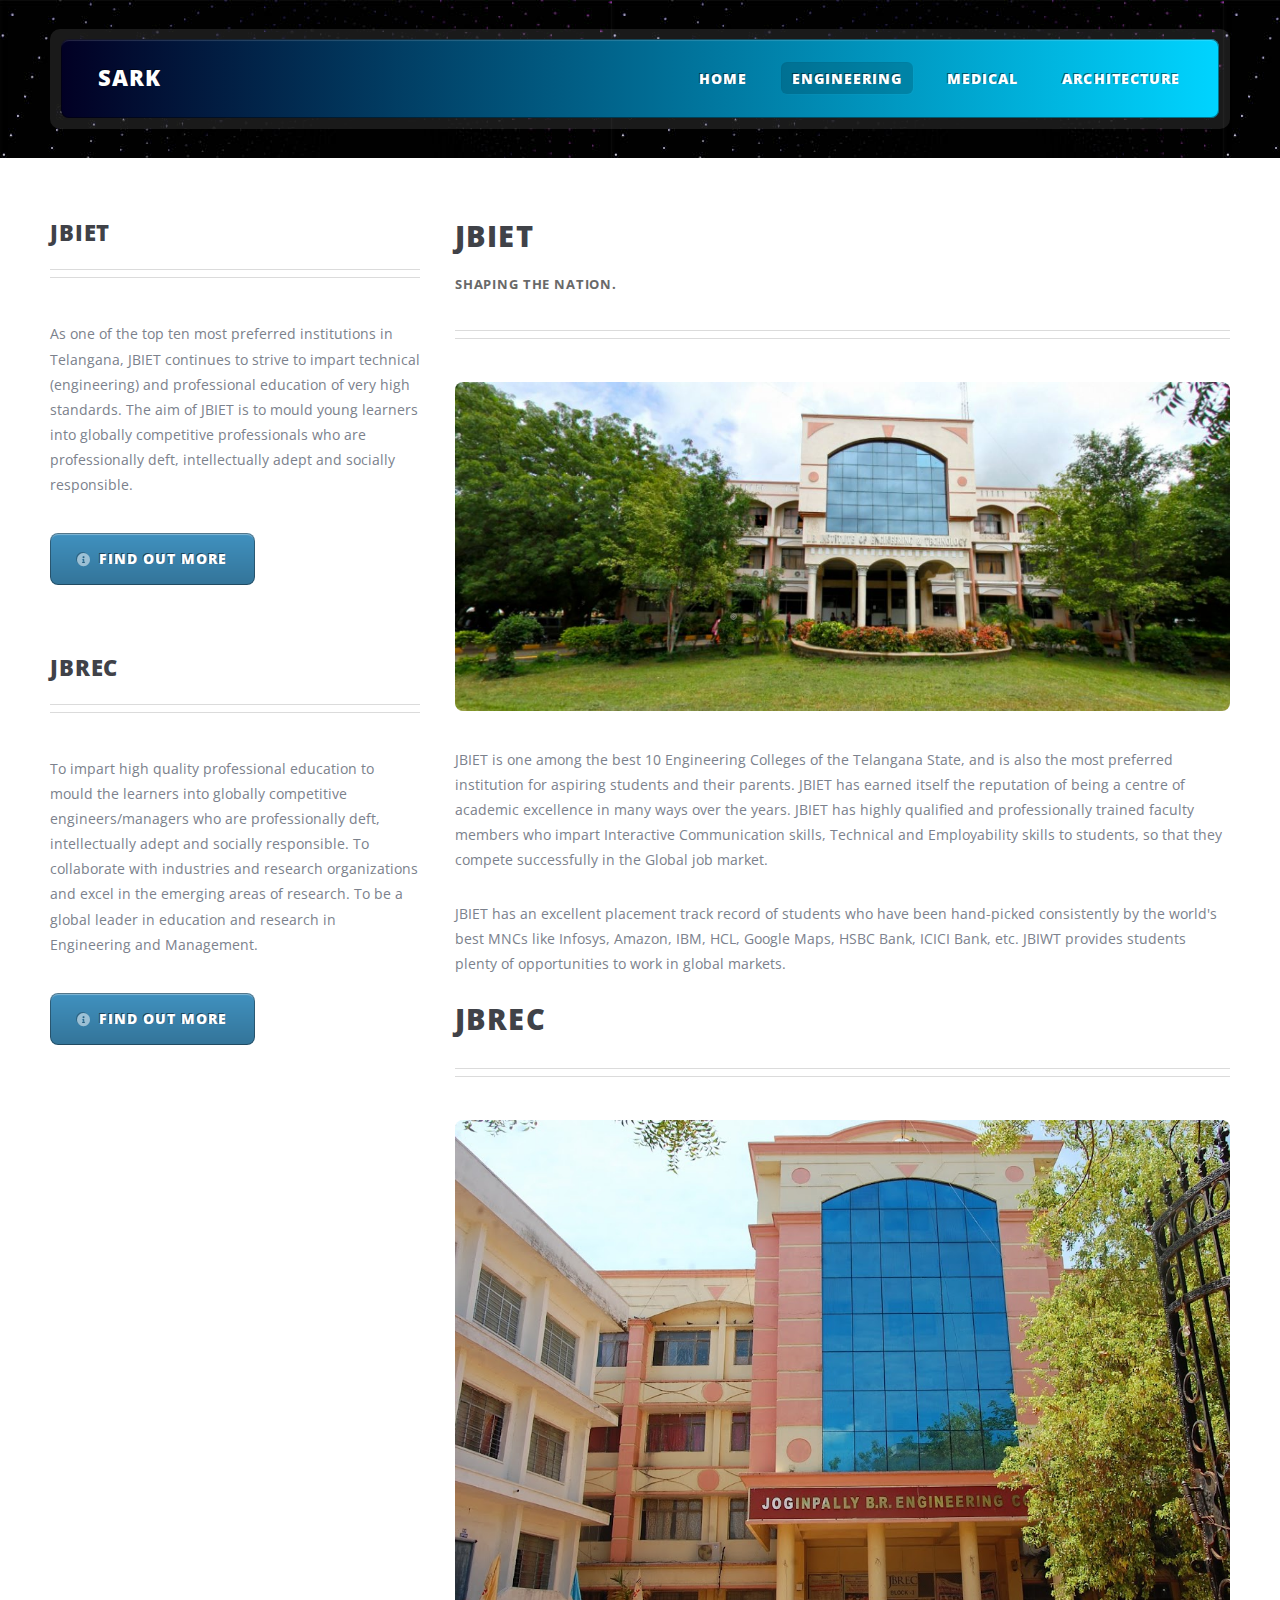
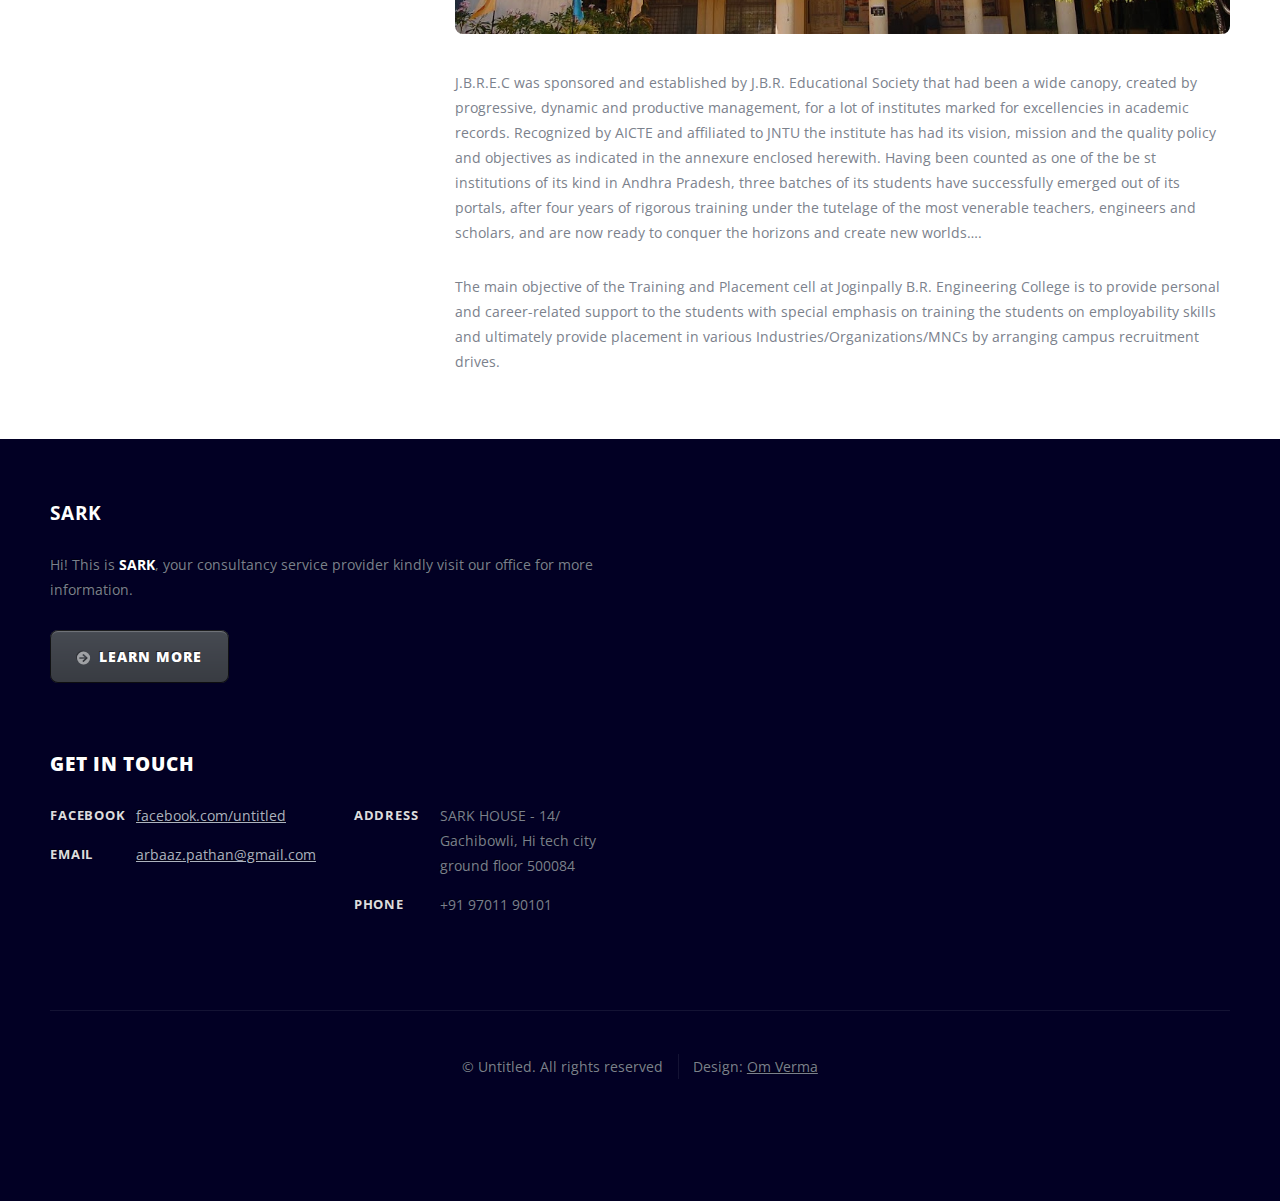
==== sark/sark/left-sidebar.html @ bbc54f71 "Add files via upload" ====
<!DOCTYPE HTML>
<html>
	<head>
		<title>SARK</title>
		<meta charset="utf-8" />
		<meta name="viewport" content="width=device-width, initial-scale=1, user-scalable=no" />
		<link rel="stylesheet" href="assets/css/main.css" />
	</head>
	<body class="left-sidebar is-preload">
		<div id="page-wrapper">

			<!-- Header Wrapper -->
				<div id="header-wrapper">
					<div class="container">

						<!-- Header -->
							<header id="header">
								<div class="inner">

									<!-- Logo -->
										<h1><a href="index.html" id="logo">SARK</a></h1>

									<!-- Nav -->
										<nav id="nav">
											<ul>
												<li><a href="index.html">Home</a></li>
												<li class="current_page_item"><a href="left-sidebar.html">Engineering</a></li>
												<li><a href="right-sidebar.html">Medical</a></li>
												<li><a href="no-sidebar.html">Architecture</a></li>
											</ul>
										</nav>

								</div>
							</header>

					</div>
				</div>

			<!-- Main Wrapper -->
				<div id="main-wrapper">
					<div class="wrapper style2">
						<div class="inner">
							<div class="container">
								<div class="row">
									<div class="col-4 col-12-medium">
										<div id="sidebar">

											<!-- Sidebar -->

												<section>
													<header class="major">
														<h2>JBIET</h2>
													</header>
													<p>As one of the top ten most preferred institutions in Telangana, JBIET continues to strive to impart technical (engineering) and professional education of very high standards.

														The aim of JBIET is to mould young learners into globally competitive professionals who are professionally deft, intellectually adept and socially responsible.</p>
													<footer>
														<a target="_blank" href="https://www.jbiet.edu.in/" class="button icon solid fa-info-circle">Find out more</a>
													</footer>
												</section>

												<section>
													<header class="major">
														<h2>JBREC</h2>
													</header>
													<ul class="style2">
														To impart high quality professional education to mould the learners into globally competitive engineers/managers who are professionally deft, intellectually adept and socially responsible.
To collaborate with industries and research organizations and excel in the emerging areas of research.

To be a global leader in education and research in Engineering and Management.
													</ul>
													<footer>
														<a target="_blank" href="https://jbrec.edu.in/" class="button icon solid fa-info-circle">Find out more</a>
													</footer>
												</section>

										</div>
									</div>
									<div class="col-8 col-12-medium imp-medium">
										<div id="content">

											<!-- Content -->

												<article>
													<header class="major">
														<h2>JBIET</h2>
														<p>Shaping the Nation.</p>
													</header>

													<span class="image featured"><img src="images/JBIET.jpeg" alt="" /></span>

													<p>JBIET is one among the best 10 Engineering Colleges of the Telangana State, and is also the most preferred institution for aspiring students and their parents. JBIET has earned itself the reputation of being a centre of academic excellence in many ways over the years.
														JBIET has highly qualified and professionally trained faculty members who impart Interactive Communication skills, Technical and Employability skills to students, so that they compete successfully in the Global job market.</p>
													<p>JBIET has an excellent placement track record of students who have been hand-picked consistently by the world's best MNCs like Infosys, Amazon, IBM, HCL, Google Maps, HSBC Bank, ICICI Bank, etc. JBIWT provides students plenty of opportunities to work in global markets.</p>

													<header class="major">
														<h2>JBREC</h2>
													</header>

													<span class="image featured"><img src="images/jbrec.JPG" alt="" /></span>

													<p>J.B.R.E.C was sponsored and established by J.B.R. Educational Society that had been a wide canopy, created by progressive, dynamic and productive management, for a lot of institutes marked for excellencies in academic records. Recognized by AICTE and affiliated to JNTU the institute has had its vision, mission and the quality policy and objectives as indicated in the annexure enclosed herewith. Having been counted as one of the be st institutions of its kind in Andhra Pradesh, three batches of its students have successfully emerged out of its portals, after four years of rigorous training under the tutelage of the most venerable teachers, engineers and scholars, and are now ready to conquer the horizons and create new worlds….</p>
													<p>The main objective of the Training and Placement cell at Joginpally B.R. Engineering College is to provide personal and career-related support to the students with special emphasis on training the students on employability skills and ultimately provide placement in various Industries/Organizations/MNCs by arranging campus recruitment drives.</p>
												</article>

										</div>
									</div>
								</div>
							</div>
						</div>
					</div>
					
									
								</div>
							</div>
						</div>
					</div>
				</div>

			<!-- Footer Wrapper -->
			<div id="footer-wrapper">
				<footer id="footer" class="container">
					<div class="row">
						<div class="col-6 col-12-medium imp-medium">

							<!-- About -->
								<section>
									<h2><strong>SARK</strong></h2>
									<p>Hi! This is <strong>SARK</strong>, your consultancy service provider
									kindly visit our office for more information.</p>
									<a href="#" class="button alt icon solid fa-arrow-circle-right">Learn More</a>
								</section>

							<!-- Contact -->
								<section>
									<h2>Get in touch</h2>
									<div>
										<div class="row">
											<div class="col-6 col-12-small">
												<dl class="contact">
													<dt>Facebook</dt>
													<dd><a href="#">facebook.com/untitled</a></dd>
													<dt>Email</dt>
													<dd><a href="#">arbaaz.pathan@gmail.com</a></dd>
												</dl>
											</div>
											<div class="col-6 col-12-small">
												<dl class="contact">
													<dt>Address</dt>
													<dd>
														SARK HOUSE - 14/ Gachibowli, Hi tech city ground floor 500084
													</dd>
													<dt>Phone</dt>
													<dd>+91 97011 90101</dd>
												</dl>
											</div>
										</div>
									</div>
								</section>

						</div>
						<div class="col-12">
							<div id="copyright">
								<ul class="menu">
									<li>&copy; Untitled. All rights reserved</li><li>Design: <a target="_blank" href="https://omverma.tech/">Om Verma</a></li>
								</ul>
							</div>
						</div>
					</div>
				</footer>
			</div>

	</div>

	<!-- Scripts -->
		<script src="assets/js/jquery.min.js"></script>
		<script src="assets/js/jquery.dropotron.min.js"></script>
		<script src="assets/js/browser.min.js"></script>
		<script src="assets/js/breakpoints.min.js"></script>
		<script src="assets/js/util.js"></script>
		<script src="assets/js/main.js"></script>

</body>
</html>
---- sark/sark/assets/css/main.css ----
@import url("https://fonts.googleapis.com/css?family=Open+Sans:400,400italic,700,800");
@import url("fontawesome-all.min.css");


html, body, div, span, applet, object,
iframe, h1, h2, h3, h4, h5, h6, p, blockquote,
pre, a, abbr, acronym, address, big, cite,
code, del, dfn, em, img, ins, kbd, q, s, samp,
small, strike, strong, sub, sup, tt, var, b,
u, i, center, dl, dt, dd, ol, ul, li, fieldset,
form, label, legend, table, caption, tbody,
tfoot, thead, tr, th, td, article, aside,
canvas, details, embed, figure, figcaption,
footer, header, hgroup, menu, nav, output, ruby,
section, summary, time, mark, audio, video {
	margin: 0;
	padding: 0;
	border: 0;
	font-size: 100%;
	font: inherit;
	vertical-align: baseline;}

article, aside, details, figcaption, figure,
footer, header, hgroup, menu, nav, section {
	display: block;}

body {
	line-height: 1;
}

ol, ul {
	list-style: none;
}

blockquote, q {
	quotes: none;
}

	blockquote:before, blockquote:after, q:before, q:after {
		content: '';
		content: none;
	}

table {
	border-collapse: collapse;
	border-spacing: 0;
}

body {
	-webkit-text-size-adjust: none;
}

mark {
	background-color: transparent;
	color: inherit;
}

input::-moz-focus-inner {
	border: 0;
	padding: 0;
}

input, select, textarea {
	-moz-appearance: none;
	-webkit-appearance: none;
	-ms-appearance: none;
	appearance: none;
}

/* Basic */

	html {
		box-sizing: border-box;
	}

	*, *:before, *:after {
		box-sizing: inherit;
	}

	@-ms-viewport {
		width: device-width;
	}

	body {
		background: #303238 url("images/bg01.png");
	}

		body.is-preload * {
			-moz-transition: none !important;
			-webkit-transition: none !important;
			-ms-transition: none !important;
			transition: none !important;
			-moz-animation: none !important;
			-webkit-animation: none !important;
			-ms-animation: none !important;
			animation: none !important;
		}

	body, input, select, textarea {
		font-family: 'Open Sans', sans-serif;
		color: #7b818c;
		font-weight: 400;
		font-size: 11pt;
		line-height: 1.85em;
	}

	a {
		color: inherit;
		text-decoration: underline;
	}

		a:hover {
			text-decoration: none;
		}

	h1, h2, h3, h4, h5, h6 {
		text-transform: uppercase;
		font-weight: 800;
		letter-spacing: 0.04em;
		color: #404248;
		margin: 0 0 1em 0;
	}

	h1 a, h2 a, h3 a, h4 a, h5 a, h6 a {
		color: inherit;
		text-decoration: none;
		outline: 0;
	}

	h2 {
		font-size: 2em;
		margin: 0 0 1.5em 0;
		line-height: 1em;
	}

		h2.icon {
			line-height: 48px;
		}

			h2.icon:before {
				position: relative;
				top: 0.05em;
				margin-right: 0.5em;
				opacity: 0.25;
			}

	h3 {
		font-size: 1.35em;
		margin-top: 2em;
	}

	b, strong {
		color: #404248;
		font-weight: 700;
	}

	i, em {
		font-style: italic;
	}

	br.clear {
		clear: both;
	}

	sub {
		position: relative;
		top: 0.5em;
		font-size: 0.8em;
	}

	sup {
		position: relative;
		top: -0.5em;
		font-size: 0.8em;
	}

	hr {
		border: 0;
		border-top: solid 1px #ddd;
	}

	blockquote {
		border-left: solid 0.5em #ddd;
		padding: 1em 0 1em 2em;
		font-style: italic;
	}

	p, ul, ol, dl, table {
		margin-bottom: 2em;
	}

	.date {
		display: block;
		text-transform: uppercase;
		font-weight: 700;
		letter-spacing: 0.065em;
		font-size: 0.9em;
		color: #696969;
		margin: 0 0 0.25em 0;
	}

/* Container */

	.container {
		margin: 0 auto;
		max-width: calc(100% - 100px);
		width: 1200px;
	}

		@media screen and (max-width: 1280px) {

			.container {
				width: 100%;
			}

		}

		@media screen and (max-width: 980px) {

			.container {
				width: 100%;
			}

		}

		@media screen and (max-width: 736px) {

			.container {
				width: 100%;
				max-width: 100%;
			}

		}

/* Row */

	.row {
		display: flex;
		flex-wrap: wrap;
		box-sizing: border-box;
		align-items: stretch;
	}

		.row > * {
			box-sizing: border-box;
		}

		.row.gtr-uniform > * > :last-child {
			margin-bottom: 0;
		}

		.row.aln-left {
			justify-content: flex-start;
		}

		.row.aln-center {
			justify-content: center;
		}

		.row.aln-right {
			justify-content: flex-end;
		}

		.row.aln-top {
			align-items: flex-start;
		}

		.row.aln-middle {
			align-items: center;
		}

		.row.aln-bottom {
			align-items: flex-end;
		}

		.row > .imp {
			order: -1;
		}

		.row > .col-1 {
			width: 8.33333%;
		}

		.row > .off-1 {
			margin-left: 8.33333%;
		}

		.row > .col-2 {
			width: 16.66667%;
		}

		.row > .off-2 {
			margin-left: 16.66667%;
		}

		.row > .col-3 {
			width: 25%;
		}

		.row > .off-3 {
			margin-left: 25%;
		}

		.row > .col-4 {
			width: 33.33333%;
		}

		.row > .off-4 {
			margin-left: 33.33333%;
		}

		.row > .col-5 {
			width: 41.66667%;
		}

		.row > .off-5 {
			margin-left: 41.66667%;
		}

		.row > .col-6 {
			width: 50%;
		}

		.row > .off-6 {
			margin-left: 50%;
		}

		.row > .col-7 {
			width: 58.33333%;
		}

		.row > .off-7 {
			margin-left: 58.33333%;
		}

		.row > .col-8 {
			width: 66.66667%;
		}

		.row > .off-8 {
			margin-left: 66.66667%;
		}

		.row > .col-9 {
			width: 75%;
		}

		.row > .off-9 {
			margin-left: 75%;
		}

		.row > .col-10 {
			width: 83.33333%;
		}

		.row > .off-10 {
			margin-left: 83.33333%;
		}

		.row > .col-11 {
			width: 91.66667%;
		}

		.row > .off-11 {
			margin-left: 91.66667%;
		}

		.row > .col-12 {
			width: 100%;
		}

		.row > .off-12 {
			margin-left: 100%;
		}

		.row.gtr-0 {
			margin-top: 0px;
			margin-left: 0px;
		}

			.row.gtr-0 > * {
				padding: 0px 0 0 0px;
			}

			.row.gtr-0.gtr-uniform {
				margin-top: 0px;
			}

				.row.gtr-0.gtr-uniform > * {
					padding-top: 0px;
				}

		.row.gtr-25 {
			margin-top: -12.5px;
			margin-left: -12.5px;
		}

			.row.gtr-25 > * {
				padding: 12.5px 0 0 12.5px;
			}

			.row.gtr-25.gtr-uniform {
				margin-top: -12.5px;
			}

				.row.gtr-25.gtr-uniform > * {
					padding-top: 12.5px;
				}

		.row.gtr-50 {
			margin-top: -25px;
			margin-left: -25px;
		}

			.row.gtr-50 > * {
				padding: 25px 0 0 25px;
			}

			.row.gtr-50.gtr-uniform {
				margin-top: -25px;
			}

				.row.gtr-50.gtr-uniform > * {
					padding-top: 25px;
				}

		.row {
			margin-top: -50px;
			margin-left: -50px;
		}

			.row > * {
				padding: 50px 0 0 50px;
			}

			.row.gtr-uniform {
				margin-top: -50px;
			}

				.row.gtr-uniform > * {
					padding-top: 50px;
				}

		.row.gtr-150 {
			margin-top: -75px;
			margin-left: -75px;
		}

			.row.gtr-150 > * {
				padding: 75px 0 0 75px;
			}

			.row.gtr-150.gtr-uniform {
				margin-top: -75px;
			}

				.row.gtr-150.gtr-uniform > * {
					padding-top: 75px;
				}

		.row.gtr-200 {
			margin-top: -100px;
			margin-left: -100px;
		}

			.row.gtr-200 > * {
				padding: 100px 0 0 100px;
			}

			.row.gtr-200.gtr-uniform {
				margin-top: -100px;
			}

				.row.gtr-200.gtr-uniform > * {
					padding-top: 100px;
				}

		@media screen and (max-width: 1280px) {

			.row {
				display: flex;
				flex-wrap: wrap;
				box-sizing: border-box;
				align-items: stretch;
			}

				.row > * {
					box-sizing: border-box;
				}

				.row.gtr-uniform > * > :last-child {
					margin-bottom: 0;
				}

				.row.aln-left {
					justify-content: flex-start;
				}

				.row.aln-center {
					justify-content: center;
				}

				.row.aln-right {
					justify-content: flex-end;
				}

				.row.aln-top {
					align-items: flex-start;
				}

				.row.aln-middle {
					align-items: center;
				}

				.row.aln-bottom {
					align-items: flex-end;
				}

				.row > .imp-large {
					order: -1;
				}

				.row > .col-1-large {
					width: 8.33333%;
				}

				.row > .off-1-large {
					margin-left: 8.33333%;
				}

				.row > .col-2-large {
					width: 16.66667%;
				}

				.row > .off-2-large {
					margin-left: 16.66667%;
				}

				.row > .col-3-large {
					width: 25%;
				}

				.row > .off-3-large {
					margin-left: 25%;
				}

				.row > .col-4-large {
					width: 33.33333%;
				}

				.row > .off-4-large {
					margin-left: 33.33333%;
				}

				.row > .col-5-large {
					width: 41.66667%;
				}

				.row > .off-5-large {
					margin-left: 41.66667%;
				}

				.row > .col-6-large {
					width: 50%;
				}

				.row > .off-6-large {
					margin-left: 50%;
				}

				.row > .col-7-large {
					width: 58.33333%;
				}

				.row > .off-7-large {
					margin-left: 58.33333%;
				}

				.row > .col-8-large {
					width: 66.66667%;
				}

				.row > .off-8-large {
					margin-left: 66.66667%;
				}

				.row > .col-9-large {
					width: 75%;
				}

				.row > .off-9-large {
					margin-left: 75%;
				}

				.row > .col-10-large {
					width: 83.33333%;
				}

				.row > .off-10-large {
					margin-left: 83.33333%;
				}

				.row > .col-11-large {
					width: 91.66667%;
				}

				.row > .off-11-large {
					margin-left: 91.66667%;
				}

				.row > .col-12-large {
					width: 100%;
				}

				.row > .off-12-large {
					margin-left: 100%;
				}

				.row.gtr-0 {
					margin-top: 0px;
					margin-left: 0px;
				}

					.row.gtr-0 > * {
						padding: 0px 0 0 0px;
					}

					.row.gtr-0.gtr-uniform {
						margin-top: 0px;
					}

						.row.gtr-0.gtr-uniform > * {
							padding-top: 0px;
						}

				.row.gtr-25 {
					margin-top: -8.75px;
					margin-left: -8.75px;
				}

					.row.gtr-25 > * {
						padding: 8.75px 0 0 8.75px;
					}

					.row.gtr-25.gtr-uniform {
						margin-top: -8.75px;
					}

						.row.gtr-25.gtr-uniform > * {
							padding-top: 8.75px;
						}

				.row.gtr-50 {
					margin-top: -17.5px;
					margin-left: -17.5px;
				}

					.row.gtr-50 > * {
						padding: 17.5px 0 0 17.5px;
					}

					.row.gtr-50.gtr-uniform {
						margin-top: -17.5px;
					}

						.row.gtr-50.gtr-uniform > * {
							padding-top: 17.5px;
						}

				.row {
					margin-top: -35px;
					margin-left: -35px;
				}

					.row > * {
						padding: 35px 0 0 35px;
					}

					.row.gtr-uniform {
						margin-top: -35px;
					}

						.row.gtr-uniform > * {
							padding-top: 35px;
						}

				.row.gtr-150 {
					margin-top: -52.5px;
					margin-left: -52.5px;
				}

					.row.gtr-150 > * {
						padding: 52.5px 0 0 52.5px;
					}

					.row.gtr-150.gtr-uniform {
						margin-top: -52.5px;
					}

						.row.gtr-150.gtr-uniform > * {
							padding-top: 52.5px;
						}

				.row.gtr-200 {
					margin-top: -70px;
					margin-left: -70px;
				}

					.row.gtr-200 > * {
						padding: 70px 0 0 70px;
					}

					.row.gtr-200.gtr-uniform {
						margin-top: -70px;
					}

						.row.gtr-200.gtr-uniform > * {
							padding-top: 70px;
						}

		}

		@media screen and (max-width: 980px) {

			.row {
				display: flex;
				flex-wrap: wrap;
				box-sizing: border-box;
				align-items: stretch;
			}

				.row > * {
					box-sizing: border-box;
				}

				.row.gtr-uniform > * > :last-child {
					margin-bottom: 0;
				}

				.row.aln-left {
					justify-content: flex-start;
				}

				.row.aln-center {
					justify-content: center;
				}

				.row.aln-right {
					justify-content: flex-end;
				}

				.row.aln-top {
					align-items: flex-start;
				}

				.row.aln-middle {
					align-items: center;
				}

				.row.aln-bottom {
					align-items: flex-end;
				}

				.row > .imp-medium {
					order: -1;
				}

				.row > .col-1-medium {
					width: 8.33333%;
				}

				.row > .off-1-medium {
					margin-left: 8.33333%;
				}

				.row > .col-2-medium {
					width: 16.66667%;
				}

				.row > .off-2-medium {
					margin-left: 16.66667%;
				}

				.row > .col-3-medium {
					width: 25%;
				}

				.row > .off-3-medium {
					margin-left: 25%;
				}

				.row > .col-4-medium {
					width: 33.33333%;
				}

				.row > .off-4-medium {
					margin-left: 33.33333%;
				}

				.row > .col-5-medium {
					width: 41.66667%;
				}

				.row > .off-5-medium {
					margin-left: 41.66667%;
				}

				.row > .col-6-medium {
					width: 50%;
				}

				.row > .off-6-medium {
					margin-left: 50%;
				}

				.row > .col-7-medium {
					width: 58.33333%;
				}

				.row > .off-7-medium {
					margin-left: 58.33333%;
				}

				.row > .col-8-medium {
					width: 66.66667%;
				}

				.row > .off-8-medium {
					margin-left: 66.66667%;
				}

				.row > .col-9-medium {
					width: 75%;
				}

				.row > .off-9-medium {
					margin-left: 75%;
				}

				.row > .col-10-medium {
					width: 83.33333%;
				}

				.row > .off-10-medium {
					margin-left: 83.33333%;
				}

				.row > .col-11-medium {
					width: 91.66667%;
				}

				.row > .off-11-medium {
					margin-left: 91.66667%;
				}

				.row > .col-12-medium {
					width: 100%;
				}

				.row > .off-12-medium {
					margin-left: 100%;
				}

				.row.gtr-0 {
					margin-top: 0px;
					margin-left: 0px;
				}

					.row.gtr-0 > * {
						padding: 0px 0 0 0px;
					}

					.row.gtr-0.gtr-uniform {
						margin-top: 0px;
					}

						.row.gtr-0.gtr-uniform > * {
							padding-top: 0px;
						}

				.row.gtr-25 {
					margin-top: -12.5px;
					margin-left: -12.5px;
				}

					.row.gtr-25 > * {
						padding: 12.5px 0 0 12.5px;
					}

					.row.gtr-25.gtr-uniform {
						margin-top: -12.5px;
					}

						.row.gtr-25.gtr-uniform > * {
							padding-top: 12.5px;
						}

				.row.gtr-50 {
					margin-top: -25px;
					margin-left: -25px;
				}

					.row.gtr-50 > * {
						padding: 25px 0 0 25px;
					}

					.row.gtr-50.gtr-uniform {
						margin-top: -25px;
					}

						.row.gtr-50.gtr-uniform > * {
							padding-top: 25px;
						}

				.row {
					margin-top: -50px;
					margin-left: -50px;
				}

					.row > * {
						padding: 50px 0 0 50px;
					}

					.row.gtr-uniform {
						margin-top: -50px;
					}

						.row.gtr-uniform > * {
							padding-top: 50px;
						}

				.row.gtr-150 {
					margin-top: -75px;
					margin-left: -75px;
				}

					.row.gtr-150 > * {
						padding: 75px 0 0 75px;
					}

					.row.gtr-150.gtr-uniform {
						margin-top: -75px;
					}

						.row.gtr-150.gtr-uniform > * {
							padding-top: 75px;
						}

				.row.gtr-200 {
					margin-top: -100px;
					margin-left: -100px;
				}

					.row.gtr-200 > * {
						padding: 100px 0 0 100px;
					}

					.row.gtr-200.gtr-uniform {
						margin-top: -100px;
					}

						.row.gtr-200.gtr-uniform > * {
							padding-top: 100px;
						}

		}

		@media screen and (max-width: 736px) {

			.row {
				display: flex;
				flex-wrap: wrap;
				box-sizing: border-box;
				align-items: stretch;
			}

				.row > * {
					box-sizing: border-box;
				}

				.row.gtr-uniform > * > :last-child {
					margin-bottom: 0;
				}

				.row.aln-left {
					justify-content: flex-start;
				}

				.row.aln-center {
					justify-content: center;
				}

				.row.aln-right {
					justify-content: flex-end;
				}

				.row.aln-top {
					align-items: flex-start;
				}

				.row.aln-middle {
					align-items: center;
				}

				.row.aln-bottom {
					align-items: flex-end;
				}

				.row > .imp-small {
					order: -1;
				}

				.row > .col-1-small {
					width: 8.33333%;
				}

				.row > .off-1-small {
					margin-left: 8.33333%;
				}

				.row > .col-2-small {
					width: 16.66667%;
				}

				.row > .off-2-small {
					margin-left: 16.66667%;
				}

				.row > .col-3-small {
					width: 25%;
				}

				.row > .off-3-small {
					margin-left: 25%;
				}

				.row > .col-4-small {
					width: 33.33333%;
				}

				.row > .off-4-small {
					margin-left: 33.33333%;
				}

				.row > .col-5-small {
					width: 41.66667%;
				}

				.row > .off-5-small {
					margin-left: 41.66667%;
				}

				.row > .col-6-small {
					width: 50%;
				}

				.row > .off-6-small {
					margin-left: 50%;
				}

				.row > .col-7-small {
					width: 58.33333%;
				}

				.row > .off-7-small {
					margin-left: 58.33333%;
				}

				.row > .col-8-small {
					width: 66.66667%;
				}

				.row > .off-8-small {
					margin-left: 66.66667%;
				}

				.row > .col-9-small {
					width: 75%;
				}

				.row > .off-9-small {
					margin-left: 75%;
				}

				.row > .col-10-small {
					width: 83.33333%;
				}

				.row > .off-10-small {
					margin-left: 83.33333%;
				}

				.row > .col-11-small {
					width: 91.66667%;
				}

				.row > .off-11-small {
					margin-left: 91.66667%;
				}

				.row > .col-12-small {
					width: 100%;
				}

				.row > .off-12-small {
					margin-left: 100%;
				}

				.row.gtr-0 {
					margin-top: 0px;
					margin-left: 0px;
				}

					.row.gtr-0 > * {
						padding: 0px 0 0 0px;
					}

					.row.gtr-0.gtr-uniform {
						margin-top: 0px;
					}

						.row.gtr-0.gtr-uniform > * {
							padding-top: 0px;
						}

				.row.gtr-25 {
					margin-top: -2.5px;
					margin-left: -2.5px;
				}

					.row.gtr-25 > * {
						padding: 2.5px 0 0 2.5px;
					}

					.row.gtr-25.gtr-uniform {
						margin-top: -2.5px;
					}

						.row.gtr-25.gtr-uniform > * {
							padding-top: 2.5px;
						}

				.row.gtr-50 {
					margin-top: -5px;
					margin-left: -5px;
				}

					.row.gtr-50 > * {
						padding: 5px 0 0 5px;
					}

					.row.gtr-50.gtr-uniform {
						margin-top: -5px;
					}

						.row.gtr-50.gtr-uniform > * {
							padding-top: 5px;
						}

				.row {
					margin-top: -10px;
					margin-left: -10px;
				}

					.row > * {
						padding: 10px 0 0 10px;
					}

					.row.gtr-uniform {
						margin-top: -10px;
					}

						.row.gtr-uniform > * {
							padding-top: 10px;
						}

				.row.gtr-150 {
					margin-top: -15px;
					margin-left: -15px;
				}

					.row.gtr-150 > * {
						padding: 15px 0 0 15px;
					}

					.row.gtr-150.gtr-uniform {
						margin-top: -15px;
					}

						.row.gtr-150.gtr-uniform > * {
							padding-top: 15px;
						}

				.row.gtr-200 {
					margin-top: -20px;
					margin-left: -20px;
				}

					.row.gtr-200 > * {
						padding: 20px 0 0 20px;
					}

					.row.gtr-200.gtr-uniform {
						margin-top: -20px;
					}

						.row.gtr-200.gtr-uniform > * {
							padding-top: 20px;
						}

		}

/* Section/Article */

	section, article {
		margin-bottom: 5em;
	}

	section > :last-child,
	article > :last-child,
	section:last-child,
	article:last-child {
		margin-bottom: 0;
	}

	header {
		margin: 0 0 2em 0;
	}

		header h2, header h3 {
			margin: 0 0 0.25em 0;
		}

		header p {
			display: block;
			text-transform: uppercase;
			font-weight: 700;
			letter-spacing: 0.065em;
			font-size: 0.9em;
			color: #696969;
			margin: 0;
		}

			header p strong {
				color: #404248;
				font-weight: 800;
			}

	footer {
		margin: 2.5em 0 0 0;
	}

	header.major {
		border-bottom: solid 1px #dbdbdb;
		margin: 0 0 3em 0;
	}

		header.major:after {
			content: '';
			display: block;
			border-top: solid 1px #dbdbdb;
			height: 8px;
		}

		header.major h2, header.major h3 {
			margin: 0 0 1.2em 0;
		}

		header.major p {
			margin: 0 0 1.5em 0;
			position: relative;
			top: -1em;
		}

/* Forms */

	form label {
		display: block;
		text-transform: uppercase;
		font-weight: 800;
		letter-spacing: 0.04em;
		color: #404248;
		margin: 0 0 1em 0;
		font-size: 0.8em;
	}

	form input[type="text"],
	form input[type="email"],
	form input[type="password"],
	form select,
	form textarea {
		-webkit-appearance: none;
		display: block;
		width: 100%;
		border-radius: 8px;
		border: solid 1px #eee;
	}

	form input[type="text"]:focus,
	form input[type="email"]:focus,
	form input[type="password"]:focus,
	form select:focus,
	form textarea:focus {
		box-shadow: 0 0 2px 1px #4091bf;
	}

	form input[type="text"],
	form input[type="email"],
	form input[type="password"] {
		line-height: 3em;
		padding: 0 1em;
	}

	form select {
		line-height: 3em;
		padding: 0 1em;
	}

	form textarea {
		min-height: 9em;
		padding: 1em;
	}

	form ::-webkit-input-placeholder,
	form :-moz-placeholder,
	form ::-moz-placeholder,
	form :-ms-input-placeholder {
		color: #555 !important;
	}

	form ::-moz-focus-inner {
		border: 0;
	}

/* Tables */

	table {
		width: 100%;
	}

		table.default {
			width: 100%;
		}

			table.default tr {
				border-top: solid 1px #eee;
			}

				table.default tr:first-child {
					border-top: 0;
				}

			table.default td {
				padding: 0.5em 1em 0.5em 1em;
			}

			table.default th {
				text-align: left;
				padding: 0.5em 1em 0.5em 1em;
				text-transform: uppercase;
				font-weight: 800;
				letter-spacing: 0.04em;
				margin: 0 0 1em 0;
				font-size: 0.8em;
			}

			table.default thead {
				background: #404248;
				color: #fff;
			}

/* Image */

	.image {
		position: relative;
		display: inline-block;
	}

		.image img {
			display: block;
			width: 100%;
			border-radius: 8px;
		}

		.image:before {
			content: '';
			display: block;
			position: absolute;
			left: 0;
			top: 0;
			background: url("images/bg01.png");
			width: 100%;
			height: 100%;
			opacity: 0.75;
		}

		.image.fit {
			display: block;
			width: 100%;
		}

		.image.featured {
			display: block;
			width: 100%;
			margin: 0 0 2.5em 0;
		}

		.image.left {
			float: left;
			margin: 0 2em 2em 0;
		}

		.image.centered {
			display: block;
			margin: 0 0 2.5em 0;
		}

			.image.centered img {
				margin: 0 auto;
				width: auto;
			}

/* Button */

	input[type="button"],
	input[type="submit"],
	input[type="reset"],
	button,
	.button {
		background-image: -moz-linear-gradient(top, rgba(0, 0, 0, 0), rgba(0, 0, 0, 0.2)), url("images/bg02.png");
		background-image: -webkit-linear-gradient(top, rgba(0, 0, 0, 0), rgba(0, 0, 0, 0.2)), url("images/bg02.png");
		background-image: -ms-linear-gradient(top, rgba(0, 0, 0, 0), rgba(0, 0, 0, 0.2)), url("images/bg02.png");
		background-image: linear-gradient(top, rgba(0, 0, 0, 0), rgba(0, 0, 0, 0.2)), url("images/bg02.png");
		-moz-transition: background-color 0.2s ease-in-out;
		-webkit-transition: background-color 0.2s ease-in-out;
		-ms-transition: background-color 0.2s ease-in-out;
		transition: background-color 0.2s ease-in-out;
		-webkit-appearance: none;
		position: relative;
		display: inline-block;
		background-color: #4091bf;
		border-radius: 8px;
		box-shadow: inset 0px 0px 0px 1px rgba(0, 0, 0, 0.35), inset 0px 2px 1px 0px rgba(255, 255, 255, 0.35);
		text-shadow: -1px -1px 0 rgba(0, 0, 0, 0.5);
		color: #fff !important;
		text-decoration: none;
		text-transform: uppercase;
		font-weight: 800;
		font-size: 0.95em;
		letter-spacing: 0.075em;
		padding: 1em 2em;
		outline: 0;
		border: 0;
		white-space: nowrap;
		cursor: pointer;
	}

		input[type="button"].icon:before,
		input[type="submit"].icon:before,
		input[type="reset"].icon:before,
		button.icon:before,
		.button.icon:before {
			opacity: 0.5;
			margin-right: 0.5em;
			position: relative;
			top: 0.05em;
		}

		input[type="button"]:hover,
		input[type="submit"]:hover,
		input[type="reset"]:hover,
		button:hover,
		.button:hover {
			background-color: #50a1cf;
		}

		input[type="button"]:active,
		input[type="submit"]:active,
		input[type="reset"]:active,
		button:active,
		.button:active {
			background-color: #3081af;
		}

		input[type="button"].medium,
		input[type="submit"].medium,
		input[type="reset"].medium,
		button.medium,
		.button.medium {
			font-size: 1.25em;
			padding: 1em 2.25em;
		}

		input[type="button"].large,
		input[type="submit"].large,
		input[type="reset"].large,
		button.large,
		.button.large {
			font-size: 1.5em;
			padding: 1em 2.25em;
		}

		input[type="button"].alt,
		input[type="submit"].alt,
		input[type="reset"].alt,
		button.alt,
		.button.alt {
			background-color: #464a52;
		}

			input[type="button"].alt:hover,
			input[type="submit"].alt:hover,
			input[type="reset"].alt:hover,
			button.alt:hover,
			.button.alt:hover {
				background-color: #565a62;
			}

			input[type="button"].alt:active,
			input[type="submit"].alt:active,
			input[type="reset"].alt:active,
			button.alt:active,
			.button.alt:active {
				background-color: #363a42;
			}

/* List */

	dl.contact dt {
		display: block;
		text-transform: uppercase;
		font-weight: 700;
		letter-spacing: 0.065em;
		font-size: 0.9em;
		color: #696969;
		float: left;
		width: 6em;
	}

	dl.contact dd {
		margin: 0 0 1em 6em;
	}

	ul.default {
		list-style: disc;
		padding-left: 1em;
	}

		ul.default li {
			padding-left: 0.5em;
		}

	ul.actions li {
		display: inline-block;
		padding: 0 0 0 0.25em;
		margin: 0 0 0 0.25em;
	}

		ul.actions li:first-child {
			margin-left: 0;
			padding-left: 0;
		}

	ul.menu li {
		border-left: solid 1px #eee;
		display: inline-block;
		padding: 0 0 0 1em;
		margin: 0 0 0 1em;
	}

		ul.menu li:first-child {
			border-left: 0;
			margin-left: 0;
			padding-left: 0;
		}

	ul.divided li {
		border-top: solid 1px #eee;
		padding: 0.5em 0 0 0;
		margin: 0.5em 0 0 0;
	}

		ul.divided li:first-child {
			border-top: 0 !important;
			padding-top: 0 !important;
			margin-top: 0 !important;
		}

	ol.default {
		list-style: decimal;
		padding-left: 1.25em;
	}

		ol.default li {
			padding-left: 0.25em;
		}

/* Box */

	.box.excerpt {
		position: relative;
		overflow: hidden;
	}

		.box.excerpt header {
			margin: 0 0 1em 0;
		}

		.box.excerpt .image, .box.excerpt p {
			margin-bottom: 0;
		}

	.box.feature1 {
		text-align: center;
	}

		.box.feature1 header {
			margin-bottom: 3em;
		}

			.box.feature1 header.first h2 {
				font-size: 2.5em;
			}

			.box.feature1 header.first p {
				font-size: 1.2em;
			}

			.box.feature1 header.second {
				position: relative;
				display: inline-block;
				text-align: left;
				margin: 0 auto;
				white-space: nowrap;
				left: 24px;
			}

				.box.feature1 header.second p {
					line-height: 1em;
				}

				.box.feature1 header.second:before {
					font-size: 48px;
					position: absolute;
					right: 100%;
					margin-right: 18px;
					opacity: 0.5;
					bottom: -4px;
				}

	.box.feature2 {
		text-align: center;
	}

	.box.article-list article {
		border-bottom: solid 1px #dbdbdb;
		margin: 0 0 2.75em 0;
		padding: 0 0 2.75em 0;
	}

		.box.article-list article:last-child {
			border-bottom: 0;
			margin-bottom: 0;
			padding-bottom: 0;
		}

/* Icons */

	.icon {
		text-decoration: none;
		text-decoration: none;
	}

		.icon:before {
			-moz-osx-font-smoothing: grayscale;
			-webkit-font-smoothing: antialiased;
			display: inline-block;
			font-style: normal;
			font-variant: normal;
			text-rendering: auto;
			line-height: 1;
			text-transform: none !important;
			font-family: 'Font Awesome 5 Free';
			font-weight: 400;
		}

		.icon.solid:before {
			font-weight: 900;
		}

		.icon.brands:before {
			font-family: 'Font Awesome 5 Brands';
		}

		.icon > .label {
			display: none;
		}

/* Nav */

	#nav {
		position: absolute;
		right: 2em;
		top: 0;
		line-height: 5.5em;
	}

		#nav > ul > li {
			float: left;
			padding: 0 0.8em 0 0.8em;
		}

			#nav > ul > li > a, #nav > ul > li > span {
				color: #fff;
				text-decoration: none;
				text-transform: uppercase;
				font-weight: 800;
				font-size: 0.95em;
				letter-spacing: 0.075em;
				padding: 0.5em 0.8em 0.5em 0.8em;
				border-radius: 6px;
				outline: 0;
			}

			#nav > ul > li.active > a,
			#nav > ul > li.current_page_item > a,
			#nav > ul > li.active > span,
			#nav > ul > li.current_page_item > span {
				background: rgba(0, 0, 0, 0.15);
				box-shadow: inset 1px 1px 0px 0px rgba(0, 0, 0, 0.025), 1px 1px 0px 0px rgba(255, 255, 255, 0.025);
			}

			#nav > ul > li:last-child {
				padding-right: 0;
			}

			#nav > ul > li > ul {
				display: none;
			}

	.dropotron {
		background-image: -moz-linear-gradient(top, rgba(0, 0, 0, 0.35), rgba(0, 0, 0, 0)), url("images/bg02.png");
		background-image: -webkit-linear-gradient(top, rgba(0, 0, 0, 0.35), rgba(0, 0, 0, 0)), url("images/bg02.png");
		background-image: -ms-linear-gradient(top, rgba(0, 0, 0, 0.35), rgba(0, 0, 0, 0)), url("images/bg02.png");
		background-image: linear-gradient(top, rgba(0, 0, 0, 0.35), rgba(0, 0, 0, 0)), url("images/bg02.png");
		position: relative;
		background-color: #3B3E45;
		background-color: rgba(59, 62, 69, 0.9);
		border-radius: 8px;
		box-shadow: inset 0px 0px 0px 1px rgba(0, 0, 0, 0.5), inset 0px 0px 0px 2px rgba(255, 255, 255, 0.075), inset 0px 2px 1px 0px rgba(255, 255, 255, 0.2), 0px 2px 14px 0px rgba(0, 0, 0, 0.4);
		text-shadow: -1px -1px 0 rgba(0, 0, 0, 0.5);
		padding: 1.5em;
		line-height: 2.5em;
		min-width: 15em;
	}

		.dropotron.level-0 {
			border-top-left-radius: 0;
			border-top-right-radius: 0;
			margin-top: -2px;
			box-shadow: inset 0px 0px 0px 1px rgba(0, 0, 0, 0.5), inset 0px 0px 0px 2px rgba(255, 255, 255, 0.075), 0px 2px 14px 0px rgba(0, 0, 0, 0.4);
		}

		.dropotron a, .dropotron span {
			color: #aaa;
			text-decoration: none;
			text-transform: uppercase;
			font-weight: 800;
			font-size: 0.8em;
			letter-spacing: 0.075em;
			outline: 0;
		}

		.dropotron li:hover > a, .dropotron li:hover > span {
			color: #fff;
		}

/* Banner */

	#banner {
		text-align: center;
		width: 940px;
		margin: 0 auto;
		overflow: hidden;
		padding: 9em 0 6em 0;
	}

		#banner h2 {
			border: solid 1px rgba(255, 255, 255, 0.25);
			border-left: 0;
			border-right: 0;
			color: #fff;
			color: rgba(255, 255, 255, 0.75);
			font-size: 2.35em;
			font-weight: 700;
			line-height: 1.3em;
			margin: 0 0 1.5em 0;
		}

			#banner h2 strong {
				font-weight: 800;
				color: inherit;
			}

			#banner h2:before {
				content: '';
				display: block;
				border-top: solid 1px;
				border-color: #888;
				border-color: rgba(255, 255, 255, 0.25);
				margin: 10px 0 1.25em 0;
			}

			#banner h2:after {
				content: '';
				display: block;
				border-bottom: solid 1px;
				border-color: #888;
				border-color: rgba(255, 255, 255, 0.25);
				margin: 1.25em 0 10px 0;
			}

		#banner p {
			text-transform: uppercase;
			color: #fff;
			color: rgba(255, 255, 255, 0.75);
			font-size: 1.5em;
			font-weight: 700;
			line-height: 1.3em;
			letter-spacing: 0.04em;
			float: left;
			text-align: right;
			width: 60%;
			line-height: 1.5em;
			margin: 0;
		}

/* Sidebar */

	#sidebar h2 {
		font-size: 1.5em;
	}

/* Wrappers */

	#header-wrapper {
		background: url("images/istockphoto-1272025240-612x612.jpg"), url("../../images/header.jpg");
		background-position: top left, center center;
		background-size: auto, cover;
		padding: 3em 0;
	}

	#main-wrapper {
		background: #fff;
	}

	#footer-wrapper {
		
		background: rgb(2,0,36);
		background: linear-gradient(90deg, rgba(2,0,36,1) 100%, rgba(0,212,255,1) 100%);
		
		position: relative;
		background-repeat: repeat-x, no-repeat, repeat;
		background-size: 100% 100%, 100% 15em, auto auto;
		background-position: top left, top center, top left;
		padding: 7em 0 7em 0;
	}

	.wrapper {
		padding: 7em 0 7em 0;
	}

		.wrapper > .inner {
			position: relative;
			z-index: 2;
		}

		.wrapper.style1 {
			position: relative;
			text-shadow: 1px 1px 0 #fff;
			background-color: #fff;
			background-image: url("images/bg03.png"), url("images/bg04.png"), url("images/bg02.png");
			background-repeat: no-repeat, no-repeat, repeat;
			background-size: 100% 15em, 100% 15em, auto auto;
			background-position: top center, bottom center, top left;
		}

		.wrapper.style3 {
			position: relative;
			text-shadow: 1px 1px 0 #fff;
			background-color: #fff;
			background-image: url("images/bg03.png"), url("images/bg02.png");
			background-repeat: no-repeat, repeat;
			background-size: 100% 15em, auto auto;
			background-position: top center, top left;
		}

/* Header */

	#header {
		position: relative;
		border-radius: 10px;
		background: rgba(255, 255, 255, 0.1);
		padding: 0.75em;
		margin-bottom: 0;
	}

		#header .inner {
			background-image: -moz-linear-gradient(top, rgba(0, 0, 0, 0), rgba(0, 0, 0, 0.35)), url("images/bg02.png");
			background-image: -webkit-linear-gradient(top, rgba(0, 0, 0, 0), rgba(0, 0, 0, 0.35)), url("images/bg02.png");
			background-image: -ms-linear-gradient(top, rgba(0, 0, 0, 0), rgba(0, 0, 0, 0.35)), url("images/bg02.png");
			background-image: linear-gradient(top, rgba(0, 0, 0, 0), rgba(0, 0, 0, 0.35)), url("images/bg02.png");
			position: relative;
			height: 5.5em;
			background: rgb(2,0,36);
			background: linear-gradient(90deg, rgba(2,0,36,1) 0%, rgba(0,212,255,1) 100%);
			border-radius: 8px;
			box-shadow: inset 0px 0px 0px 1px rgba(0, 0, 0, 0.45), inset 0px 2px 1px 0px rgba(255, 255, 255, 0.15);
			text-shadow: -1px -1px 0 rgba(0, 0, 0, 0.5);
		}

		#header h1 {
			position: absolute;
			left: 1.75em;
			top: 50%;
			margin-top: -0.65em;
			font-size: 1.5em;
			color: #fff;
		}

/* Footer */

	#footer {
		margin-bottom: 0;
		text-shadow: -1px -1px 0 rgba(0, 0, 0, 0.5);
		position: relative;
		z-index: 2;
	}

		#footer h2 {
			font-size: 1.35em;
			color: #fff;
		}

		#footer strong {
			color: #fff;
		}

		#footer a {
			color: #acb2bf;
		}

		#footer .button.alt {
			box-shadow: inset 0px 0px 0px 1px rgba(0, 0, 0, 0.75), inset 0px 2px 1px 0px rgba(255, 255, 255, 0.25);
		}

		#footer ul.divided li, #footer ul.menu li {
			border-color: #444;
			border-color: rgba(255, 255, 255, 0.075);
		}

		#footer ul.divided li a {
			text-decoration: none;
		}

		#footer ul.menu {
			margin: 0;
		}

		#footer dl.contact dt {
			color: #ddd;
		}

	#copyright {
		border-top: solid 1px;
		border-color: #444;
		border-color: rgba(255, 255, 255, 0.075);
		text-align: center;
		margin-top: 2em;
		padding: 3em 0 4em 0;
		color: inherit;
	}

		#copyright a {
			color: inherit;
		}

/* Large */

	@media screen and (max-width: 1280px) {

		/* Basic */

			body {
				line-height: 1.75em;
				font-size: 10.75pt;
			}

			input, select, textarea {
				line-height: 1.75em;
				font-size: 10.75pt;
			}

		/* Wrappers */

			#header-wrapper {
				padding: 2em 0;
			}

			body.homepage #header-wrapper {
				height: auto;
			}

			#footer-wrapper {
				padding: 4.5em 0 4.5em 0;
			}

			.wrapper {
				padding: 4.5em 0 4.5em 0;
			}

		/* Banner */

			#banner {
				width: 100%;
				padding: 4em 0 2em 0;
			}

				#banner h2 {
					font-size: 2.2em;
					line-height: 1.3em;
					margin: 0 0 1em 0;
				}

				#banner p {
					font-size: 1.25em;
					line-height: 1.75em;
					letter-spacing: 0.04em;
					float: none;
					text-align: center;
					width: 100%;
					margin: 0 0 2em 0;
				}

	}

/* Medium */

	#navPanel, #titleBar {
		display: none;
	}

	@media screen and (max-width: 980px) {

		/* Basic */

			html, body {
				overflow-x: hidden;
			}

		/* Box */

			.box.feature2 section {
				margin: 1em 0;
			}

		/* Nav */

			#page-wrapper {
				-moz-backface-visibility: hidden;
				-webkit-backface-visibility: hidden;
				-ms-backface-visibility: hidden;
				backface-visibility: hidden;
				-moz-transition: -moz-transform 0.5s ease;
				-webkit-transition: -webkit-transform 0.5s ease;
				-ms-transition: -ms-transform 0.5s ease;
				transition: transform 0.5s ease;
				padding-bottom: 1px;
			}

			#titleBar {
				-moz-backface-visibility: hidden;
				-webkit-backface-visibility: hidden;
				-ms-backface-visibility: hidden;
				backface-visibility: hidden;
				background-image: -moz-linear-gradient(top, rgba(0, 0, 0, 0), rgba(0, 0, 0, 0.35)), url("images/bg02.png");
				background-image: -webkit-linear-gradient(top, rgba(0, 0, 0, 0), rgba(0, 0, 0, 0.35)), url("images/bg02.png");
				background-image: -ms-linear-gradient(top, rgba(0, 0, 0, 0), rgba(0, 0, 0, 0.35)), url("images/bg02.png");
				background-image: linear-gradient(top, rgba(0, 0, 0, 0), rgba(0, 0, 0, 0.35)), url("images/bg02.png");
				-moz-transition: -moz-transform 0.5s ease;
				-webkit-transition: -webkit-transform 0.5s ease;
				-ms-transition: -ms-transform 0.5s ease;
				transition: transform 0.5s ease;
				background-color: rgba(59, 62, 69, 0.9);
				box-shadow: inset 0px 0px 0px 1px rgba(0, 0, 0, 0.5), inset 0px 0px 0px 2px rgba(255, 255, 255, 0.075), 0px 1px 6px 0px rgba(0, 0, 0, 0.35);
				display: block;
				height: 44px;
				left: 0;
				position: fixed;
				text-shadow: -1px -1px 0 black;
				top: 0;
				width: 100%;
				z-index: 10001;
			}

				#titleBar .title {
					display: block;
					text-transform: uppercase;
					font-weight: 800;
					letter-spacing: 0.04em;
					color: #fff;
					line-height: 44px;
					text-align: center;
				}

				#titleBar .toggle {
					text-decoration: none;
					position: absolute;
					left: 0;
					top: 0;
					width: 60px;
					height: 44px;
					opacity: 0.25;
				}

					#titleBar .toggle:before {
						-moz-osx-font-smoothing: grayscale;
						-webkit-font-smoothing: antialiased;
						display: inline-block;
						font-style: normal;
						font-variant: normal;
						text-rendering: auto;
						line-height: 1;
						text-transform: none !important;
						font-family: 'Font Awesome 5 Free';
						font-weight: 900;
					}

					#titleBar .toggle:before {
						display: inline-block;
						text-decoration: none;
						font-size: 18px;
						width: 44px;
						height: 44px;
						line-height: 44px;
						text-align: center;
						color: #fff;
						content: '\f0c9';
					}

					#titleBar .toggle:active {
						opacity: 0.5;
					}

			#navPanel {
				-moz-backface-visibility: hidden;
				-webkit-backface-visibility: hidden;
				-ms-backface-visibility: hidden;
				backface-visibility: hidden;
				background-image: -moz-linear-gradient(rgba(0, 0, 0, 0), rgba(0, 0, 0, 0.35)), url("images/bg01.png");
				background-image: -webkit-linear-gradient(rgba(0, 0, 0, 0), rgba(0, 0, 0, 0.35)), url("images/bg01.png");
				background-image: -ms-linear-gradient(rgba(0, 0, 0, 0), rgba(0, 0, 0, 0.35)), url("images/bg01.png");
				background-image: linear-gradient(rgba(0, 0, 0, 0), rgba(0, 0, 0, 0.35)), url("images/bg01.png");
				-moz-transform: translateX(-275px);
				-webkit-transform: translateX(-275px);
				-ms-transform: translateX(-275px);
				transform: translateX(-275px);
				-moz-transition: -moz-transform 0.5s ease;
				-webkit-transition: -webkit-transform 0.5s ease;
				-ms-transition: -ms-transform 0.5s ease;
				transition: transform 0.5s ease;
				background-color: #303238;
				box-shadow: inset -1px 0px 0px 0px rgba(0, 0, 0, 0.5), inset -2px 0px 0px rgba(255, 255, 255, 0.15), inset -2px 0px 10px 0px rgba(0, 0, 0, 0.35);
				display: block;
				height: 100%;
				left: 0;
				overflow-y: auto;
				position: fixed;
				top: 0;
				width: 275px;
				z-index: 10002;
			}

				#navPanel .link {
					display: block;
					color: #aaa;
					text-decoration: none;
					height: 44px;
					line-height: 44px;
					border-top: solid 1px rgba(255, 255, 255, 0.05);
					border-bottom: solid 1px rgba(0, 0, 0, 0.15);
					padding: 0 1em 0 1em;
					text-transform: uppercase;
					font-weight: 700;
					font-size: 0.95em;
					letter-spacing: 0.075em;
				}

					#navPanel .link:first-child {
						border-top: 0;
					}

					#navPanel .link:last-child {
						border-bottom: 0;
					}

				#navPanel .indent-1 {
					display: inline-block;
					width: 1em;
				}

				#navPanel .indent-2 {
					display: inline-block;
					width: 2em;
				}

				#navPanel .indent-3 {
					display: inline-block;
					width: 3em;
				}

				#navPanel .indent-4 {
					display: inline-block;
					width: 4em;
				}

				#navPanel .indent-5 {
					display: inline-block;
					width: 5em;
				}

				#navPanel .depth-0 {
					color: #fff;
				}

			body.navPanel-visible #page-wrapper {
				-moz-transform: translateX(275px);
				-webkit-transform: translateX(275px);
				-ms-transform: translateX(275px);
				transform: translateX(275px);
			}

			body.navPanel-visible #titleBar {
				-moz-transform: translateX(275px);
				-webkit-transform: translateX(275px);
				-ms-transform: translateX(275px);
				transform: translateX(275px);
			}

			body.navPanel-visible #navPanel {
				-moz-transform: translateX(0);
				-webkit-transform: translateX(0);
				-ms-transform: translateX(0);
				transform: translateX(0);
			}

		/* Header */

			#header, #nav {
				display: none;
			}

		/* Wrappers */

			#header-wrapper {
				display: none;
			}

			.homepage #header-wrapper {
				display: block;
				padding-top: 44px;
			}

			#main-wrapper {
				padding-top: 44px;
			}

			.homepage #main-wrapper {
				padding-top: 0;
			}

		/* Banner */

			#banner {
				padding: 8em 0 4em 0;
			}

				#banner br {
					display: none;
				}

		/* Sidebar */

			#sidebar {
				margin-top: 1em;
			}

	}

/* Small */

	@media screen and (max-width: 736px) {

		/* Basic */

			body, input, select, textarea {
				line-height: 1.75em;
				font-size: 10pt;
				letter-spacing: 0;
			}

			h2, h3, h4, h5, h6 {
				font-size: 13pt !important;
			}

			h2 {
				line-height: 1.5em;
			}

		/* Section/Article */

			section, article {
				margin-bottom: 3em;
			}

		/* Image */

			.image.left {
				width: 25%;
			}

		/* Button */

			.button {
				width: 100%;
				font-size: 1.1em;
				text-align: center;
				padding: 1em 0 1em 0;
				border-radius: 8px;
			}

		/* List */

			ul.menu li {
				display: block;
				border: 0 !important;
				padding: 0 !important;
				margin: 0 !important;
			}

			ul.actions li {
				display: block;
				padding: 0;
				margin: 1em 0 0 0;
			}

				ul.actions li:first-child {
					margin-top: 0;
				}

		/* Box */

			.box.excerpt .image-left {
				margin-right: 0;
			}

			.box.excerpt header {
				margin-left: 32%;
			}

			.box.excerpt p {
				clear: both;
			}

			.box.feature1 section {
				margin-bottom: 2em !important;
			}

			.box.spotlight {
				margin-top: 2em;
			}

		/* Wrappers */

			#header-wrapper {
				background-position: 35% 50%;
			}

			#footer-wrapper {
				padding: 3em 20px 3em 20px;
			}

				#footer-wrapper section, #footer-wrapper article {
					margin-bottom: 3em !important;
				}

			.wrapper {
				padding: 3em 20px 3em 20px;
			}

		/* Banner */

			#banner {
				padding: 40px 20px 40px 20px;
			}

				#banner h2 {
					font-size: 18pt !important;
				}

		/* Sidebar */

			#sidebar {
				margin-top: 2em;
			}

		/* Footer */

			#copyright {
				margin-top: 0;
				padding: 3em 0 1em 0;
			}

	}
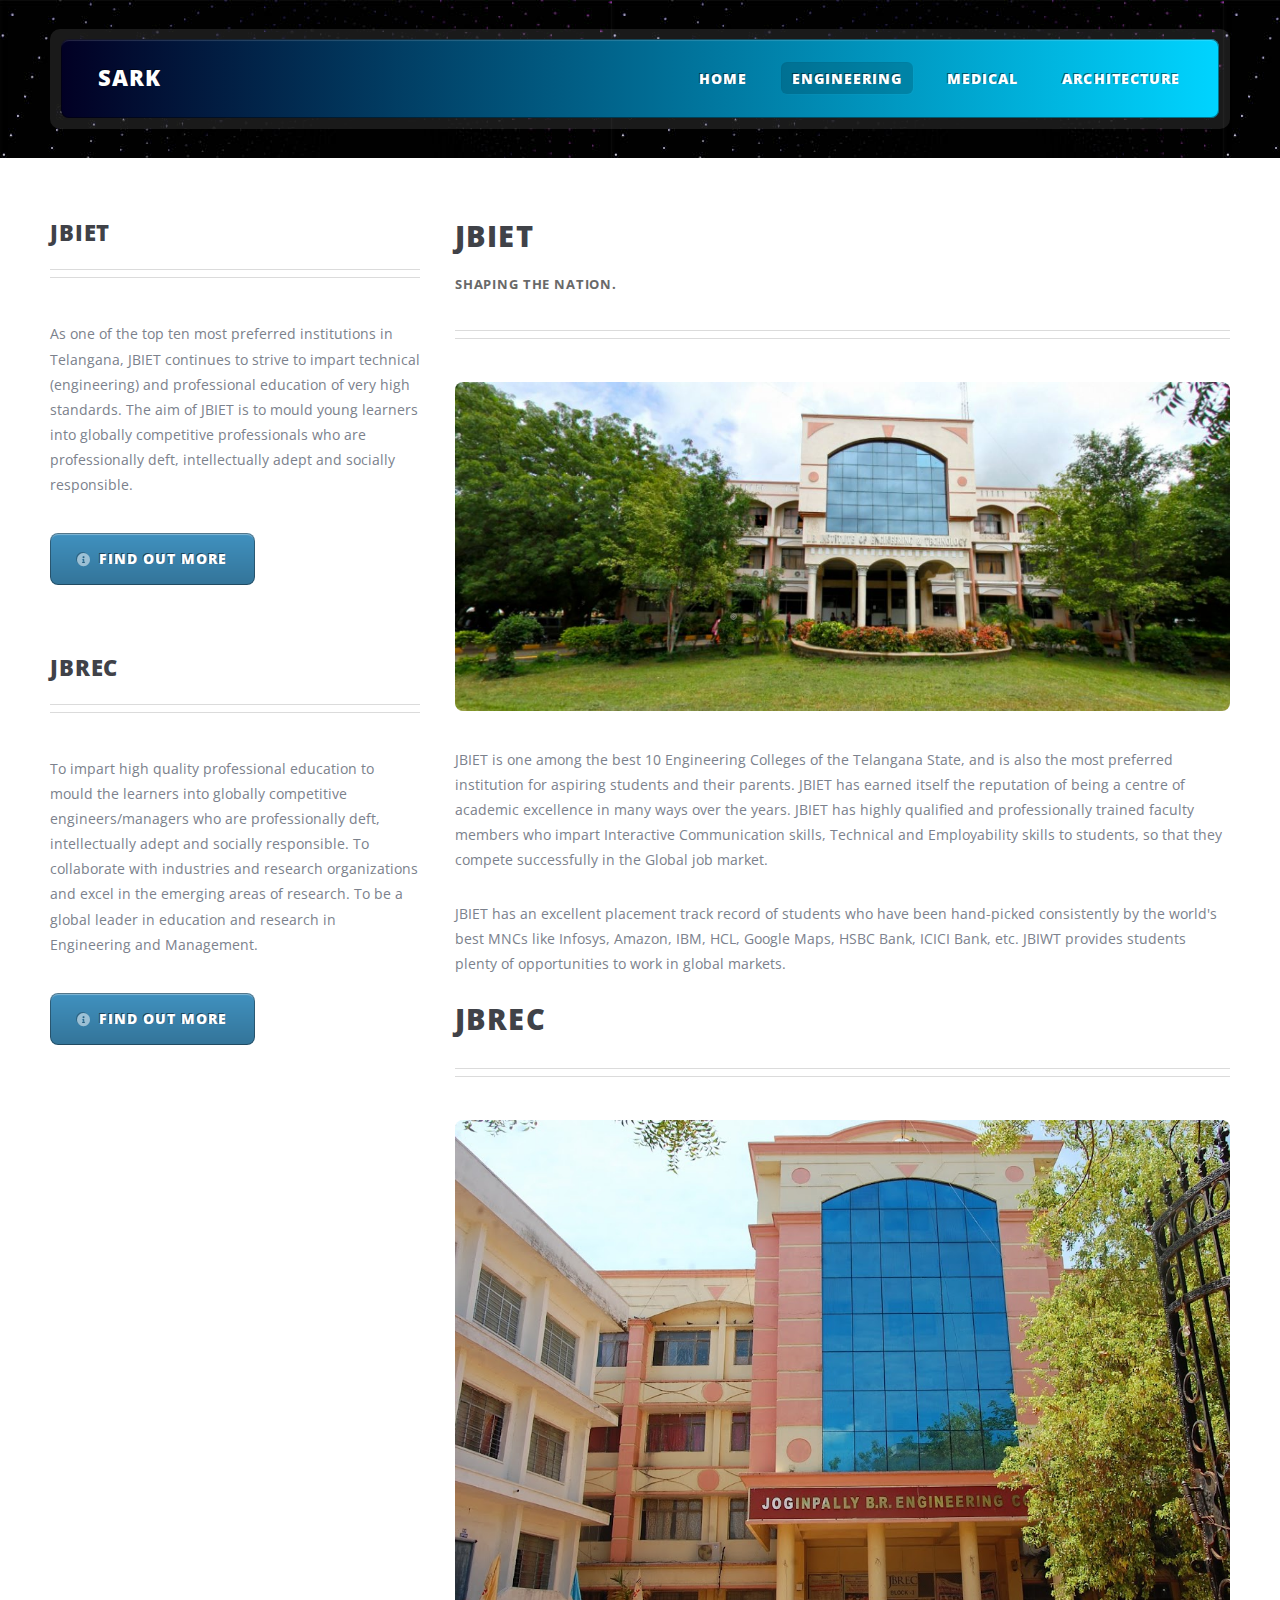
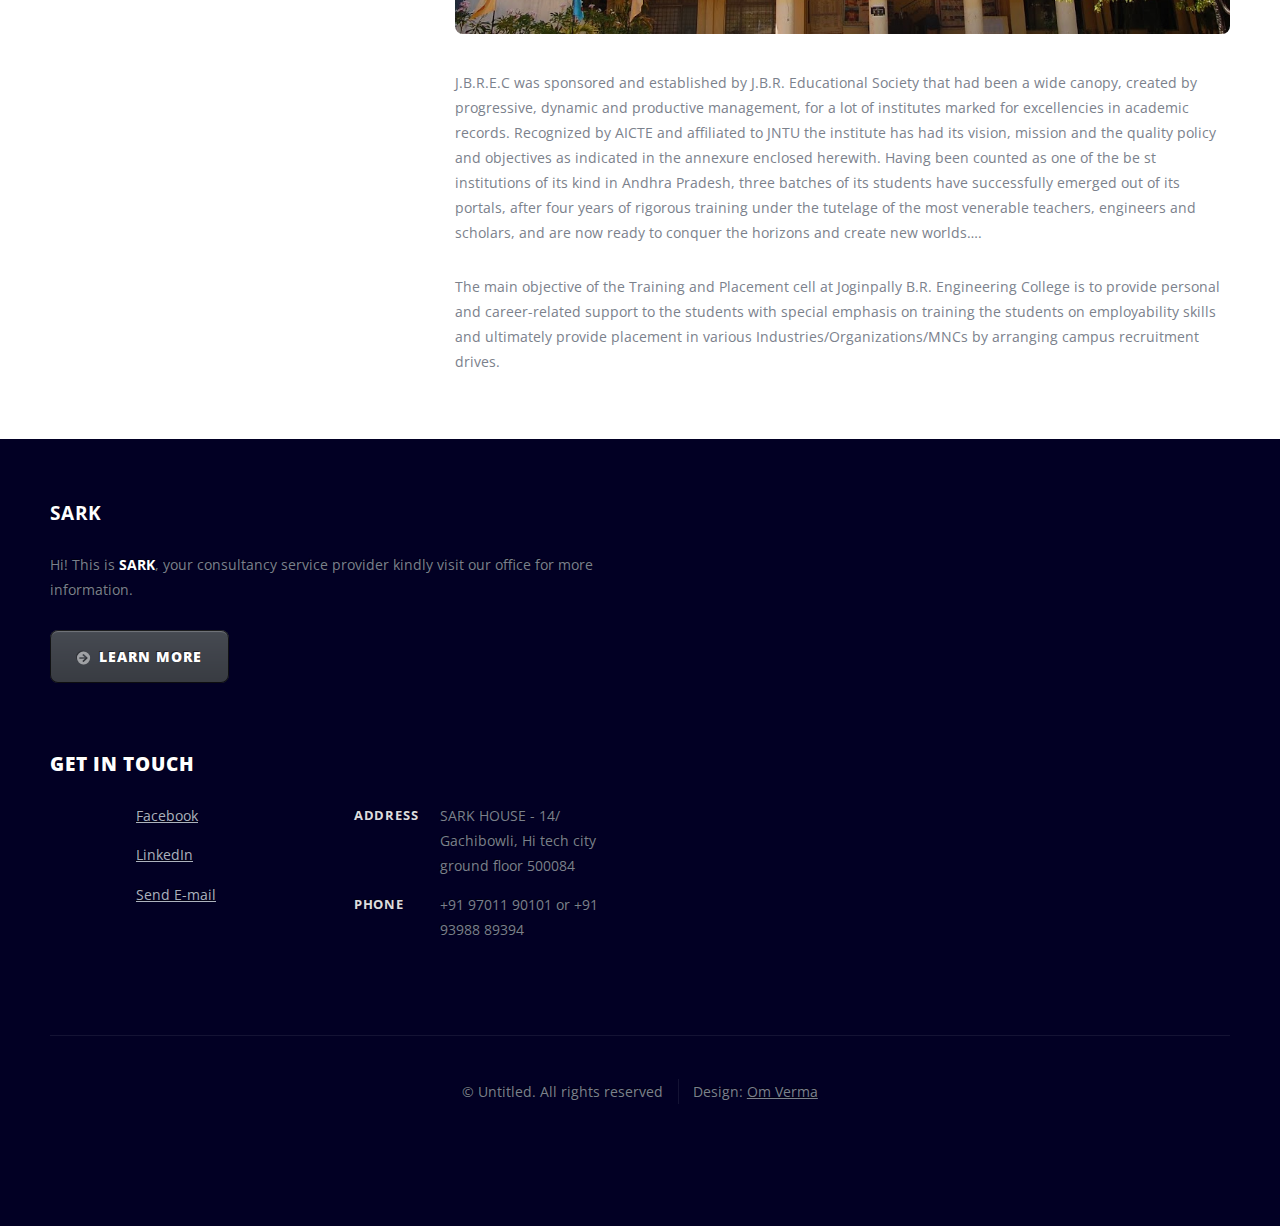
==== commit 375761f5: "Update in left-sidebar.html" ====
--- a/sark/sark/left-sidebar.html
+++ b/sark/sark/left-sidebar.html
@@ -70,7 +70,7 @@
 To be a global leader in education and research in Engineering and Management.
 													</ul>
 													<footer>
-														<a target="_blank" href="https://jbrec.edu.in/" class="button icon solid fa-info-circle">Find out more</a>
+														<a target="_blank" href="<a target="_blank" href="https://www.jbiet.edu.in/" class="button icon solid fa-info-circle">Find out more</a>
 													</footer>
 												</section>
 
@@ -138,10 +138,12 @@
 										<div class="row">
 											<div class="col-6 col-12-small">
 												<dl class="contact">
-													<dt>Facebook</dt>
-													<dd><a href="#">facebook.com/untitled</a></dd>
-													<dt>Email</dt>
-													<dd><a href="#">arbaaz.pathan@gmail.com</a></dd>
+													
+													<dd><a href="https://www.facebook.com/sark.buddies">Facebook</a></dd>
+													
+													<dd><a href="https://www.linkedin.com/in/abdul-khan-b59b7a7a/">LinkedIn</a></dd>
+													
+													<dd><a href="mailto: arbaaz.pathan@gmail.com">Send E-mail</a></dd>
 												</dl>
 											</div>
 											<div class="col-6 col-12-small">
@@ -151,7 +153,7 @@
 														SARK HOUSE - 14/ Gachibowli, Hi tech city ground floor 500084
 													</dd>
 													<dt>Phone</dt>
-													<dd>+91 97011 90101</dd>
+													<dd>+91 97011 90101 or +91 93988 89394</dd>
 												</dl>
 											</div>
 										</div>
@@ -181,4 +183,4 @@
 		<script src="assets/js/main.js"></script>
 
 </body>
-</html>+</html>
